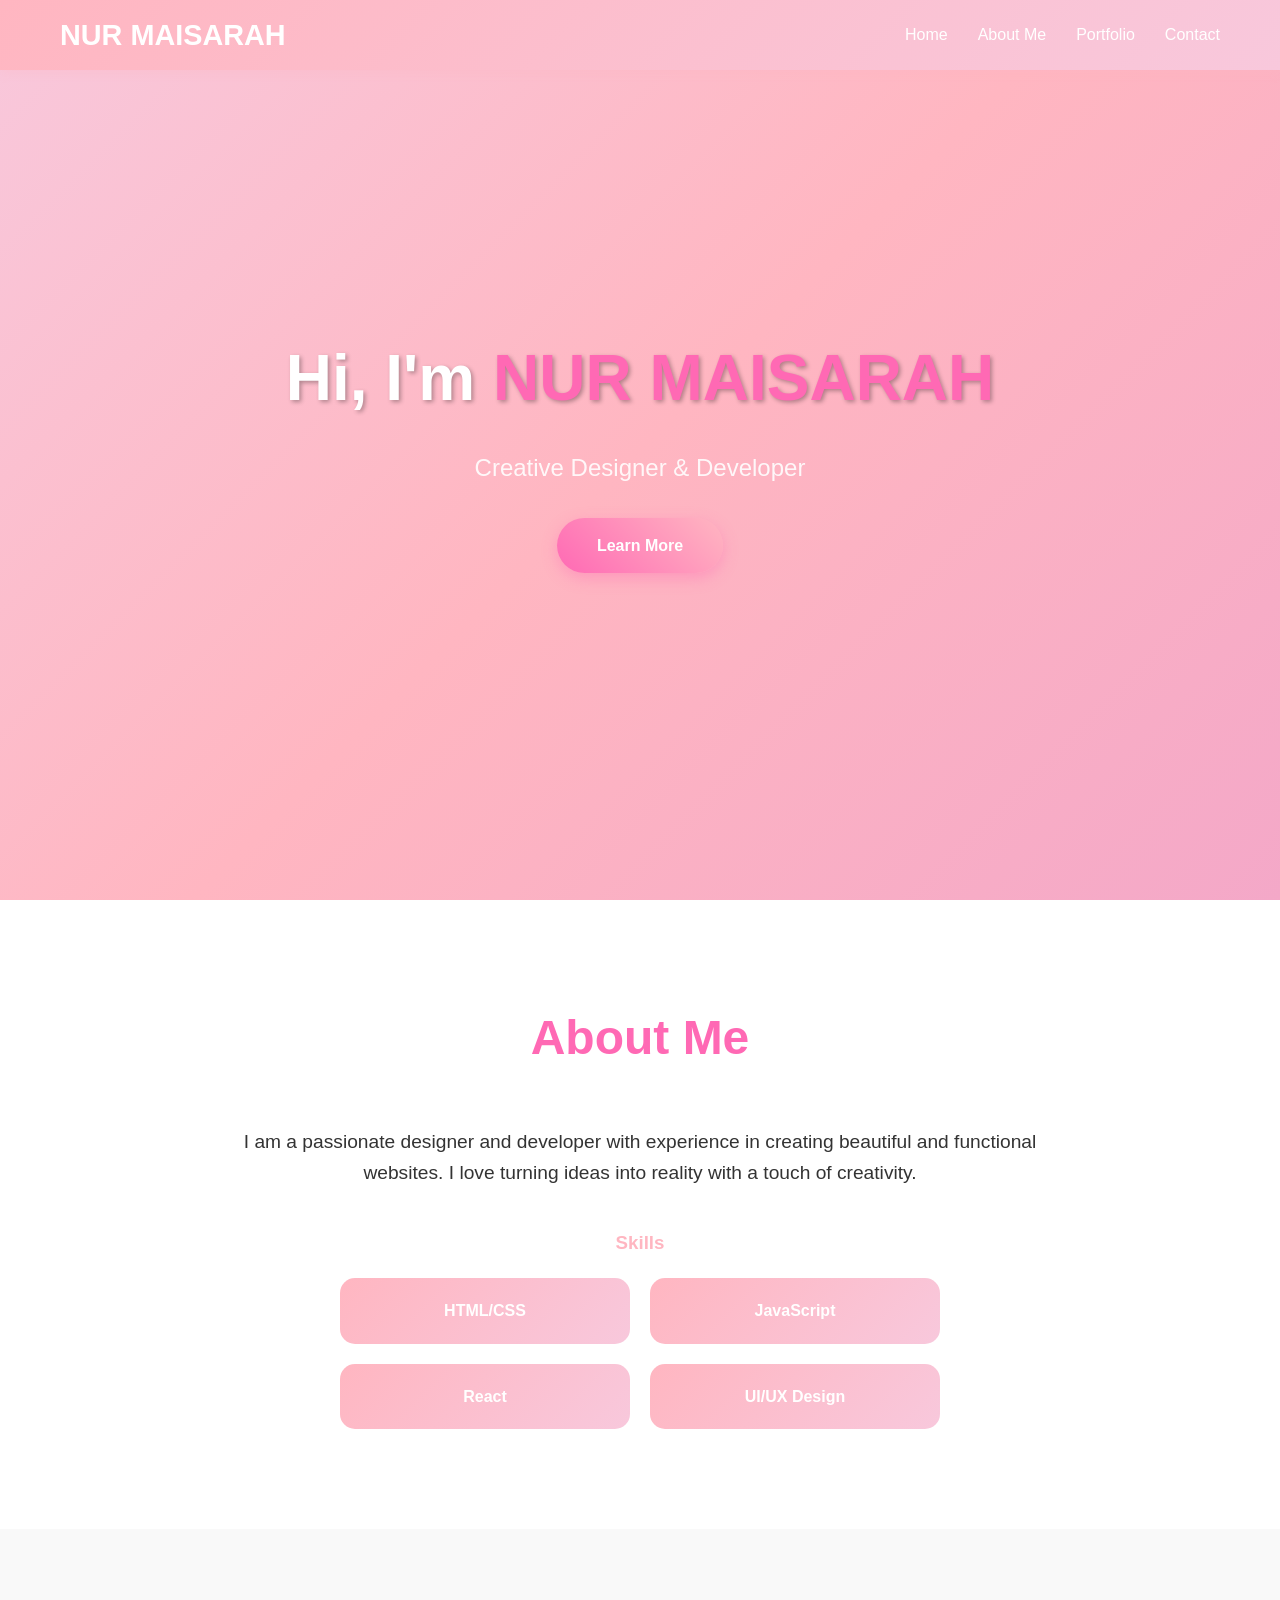
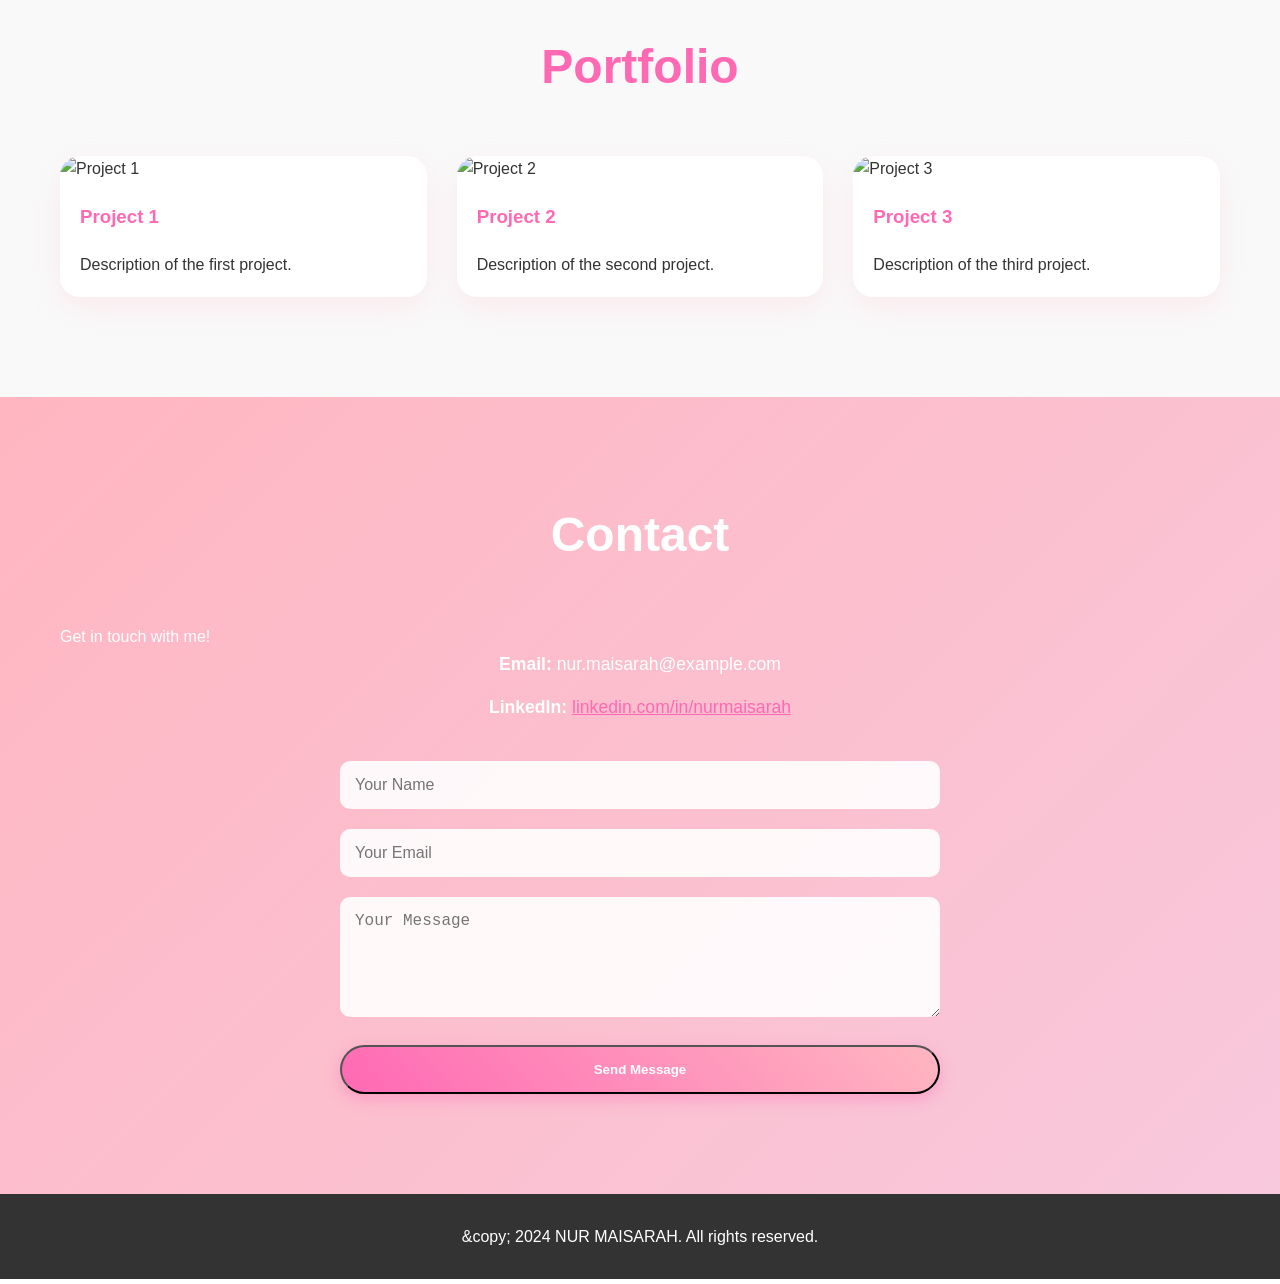
==== nur_maisarah_portfolio/index.html @ 6c5437a6 "update content and layout" ====
<!DOCTYPE html>
<html lang="en">
<head>
    <meta charset="UTF-8">
    <meta name="viewport" content="width=device-width, initial-scale=1.0">
    <title>NUR MAISARAH - Portfolio</title>
    <link rel="stylesheet" href="style.css">
</head>
<body>
    <nav class="navbar">
        <div class="nav-container">
            <div class="logo">
                <h2>NUR MAISARAH</h2>
            </div>
            <ul class="nav-menu">
                <li class="nav-item">
                    <a href="#home" class="nav-link">Home</a>
                </li>
                <li class="nav-item">
                    <a href="#about" class="nav-link">About Me</a>
                </li>
                <li class="nav-item">
                    <a href="#portfolio" class="nav-link">Portfolio</a>
                </li>
                <li class="nav-item">
                    <a href="#contact" class="nav-link">Contact</a>
                </li>
            </ul>
        </div>
    </nav>

    <section id="home" class="section hero">
        <div class="hero-content">
            <h1>Hi, I&#39;m <span class="highlight">NUR MAISARAH</span></h1>
            <p class="hero-subtitle">Creative Designer &amp; Developer</p>
            <a href="#about" class="cta-button">Learn More</a>
        </div>
    </section>

    <section id="about" class="section">
        <div class="container">
            <h2>About Me</h2>
            <p>I am a passionate designer and developer with experience in creating beautiful and functional websites. I love turning ideas into reality with a touch of creativity.</p>
            <div class="skills">
                <h3>Skills</h3>
                <ul>
                    <li>HTML/CSS</li>
                    <li>JavaScript</li>
                    <li>React</li>
                    <li>UI/UX Design</li>
                </ul>
            </div>
        </div>
    </section>

    <section id="portfolio" class="section">
        <div class="container">
            <h2>Portfolio</h2>
            <div class="portfolio-grid">
                <div class="portfolio-item">
                    <img src="https://via.placeholder.com/400x300/f8c8dc/FFB6C1?text=Project+1" alt="Project 1">
                    <h3>Project 1</h3>
                    <p>Description of the first project.</p>
                </div>
                <div class="portfolio-item">
                    <img src="https://via.placeholder.com/400x300/f8c8dc/FFB6C1?text=Project+2" alt="Project 2">
                    <h3>Project 2</h3>
                    <p>Description of the second project.</p>
                </div>
                <div class="portfolio-item">
                    <img src="https://via.placeholder.com/400x300/f8c8dc/FFB6C1?text=Project+3" alt="Project 3">
                    <h3>Project 3</h3>
                    <p>Description of the third project.</p>
                </div>
            </div>
        </div>
    </section>

    <section id="contact" class="section">
        <div class="container">
            <h2>Contact</h2>
            <p>Get in touch with me!</p>
            <div class="contact-info">
                <p><strong>Email:</strong> nur.maisarah@example.com</p>
                <p><strong>LinkedIn:</strong> <a href="#">linkedin.com/in/nurmaisarah</a></p>
            </div>
            <form class="contact-form">
                <input type="text" placeholder="Your Name" required>
                <input type="email" placeholder="Your Email" required>
                <textarea placeholder="Your Message" rows="5" required></textarea>
                <button type="submit" class="cta-button">Send Message</button>
            </form>
        </div>
    </section>

    <footer>
        <p>&amp;copy; 2024 NUR MAISARAH. All rights reserved.</p>
    </footer>
</body>
</html>
---- nur_maisarah_portfolio/style.css ----
* {
    margin: 0;
    padding: 0;
    box-sizing: border-box;
}

body {
    font-family: 'Arial', sans-serif;
    line-height: 1.6;
    color: #333;
    overflow-x: hidden;
}

.container {
    max-width: 1200px;
    margin: 0 auto;
    padding: 0 20px;
}

/* Navigation */
.navbar {
    background: linear-gradient(135deg, #FFB6C1 0%, #F8C8DC 100%);
    position: fixed;
    top: 0;
    width: 100%;
    z-index: 1000;
    box-shadow: 0 2px 10px rgba(255, 182, 193, 0.3);
}

.nav-container {
    max-width: 1200px;
    margin: 0 auto;
    padding: 0 20px;
    display: flex;
    justify-content: space-between;
    align-items: center;
    height: 70px;
}

.logo h2 {
    color: #fff;
    font-size: 1.8rem;
    font-weight: bold;
}

.nav-menu {
    display: flex;
    list-style: none;
}

.nav-item {
    margin-left: 30px;
}

.nav-link {
    color: #fff;
    text-decoration: none;
    font-weight: 500;
    transition: color 0.3s ease;
}

.nav-link:hover {
    color: #FF69B4;
}

/* Hero Section */
.hero {
    height: 100vh;
    background: linear-gradient(135deg, #F8C8DC 0%, #FFB6C1 50%, #F4A8C8 100%);
    display: flex;
    align-items: center;
    justify-content: center;
    text-align: center;
    color: #fff;
}

.hero-content h1 {
    font-size: 4rem;
    margin-bottom: 20px;
    text-shadow: 2px 2px 4px rgba(0,0,0,0.3);
}

.highlight {
    color: #FF69B4;
}

.hero-subtitle {
    font-size: 1.5rem;
    margin-bottom: 30px;
    opacity: 0.9;
}

.cta-button {
    display: inline-block;
    background: linear-gradient(45deg, #FF69B4, #FFB6C1);
    color: #fff;
    padding: 15px 40px;
    text-decoration: none;
    border-radius: 50px;
    font-weight: bold;
    transition: transform 0.3s ease, box-shadow 0.3s ease;
    box-shadow: 0 5px 15px rgba(255, 105, 180, 0.4);
}

.cta-button:hover {
    transform: translateY(-3px);
    box-shadow: 0 8px 25px rgba(255, 105, 180, 0.6);
}

/* Sections */
.section {
    padding: 100px 0;
}

.section h2 {
    text-align: center;
    font-size: 3rem;
    margin-bottom: 50px;
    color: #FF69B4;
}

#about {
    background: #fff;
}

#about p {
    max-width: 800px;
    margin: 0 auto 40px;
    font-size: 1.2rem;
    text-align: center;
}

.skills {
    max-width: 600px;
    margin: 0 auto;
}

.skills h3 {
    text-align: center;
    margin-bottom: 20px;
    color: #FFB6C1;
}

.skills ul {
    display: grid;
    grid-template-columns: repeat(auto-fit, minmax(200px, 1fr));
    gap: 20px;
    list-style: none;
}

.skills li {
    background: linear-gradient(135deg, #FFB6C1, #F8C8DC);
    padding: 20px;
    border-radius: 15px;
    text-align: center;
    color: #fff;
    font-weight: bold;
}

/* Portfolio */
#portfolio {
    background: #f9f9f9;
}

.portfolio-grid {
    display: grid;
    grid-template-columns: repeat(auto-fit, minmax(350px, 1fr));
    gap: 30px;
}

.portfolio-item {
    background: #fff;
    border-radius: 20px;
    overflow: hidden;
    box-shadow: 0 10px 30px rgba(255, 182, 193, 0.2);
    transition: transform 0.3s ease, box-shadow 0.3s ease;
}

.portfolio-item:hover {
    transform: translateY(-10px);
    box-shadow: 0 20px 40px rgba(255, 182, 193, 0.3);
}

.portfolio-item img {
    width: 100%;
    height: 250px;
    object-fit: cover;
}

.portfolio-item h3 {
    padding: 20px;
    color: #FF69B4;
}

.portfolio-item p {
    padding: 0 20px 20px;
}

/* Contact */
#contact {
    background: linear-gradient(135deg, #FFB6C1 0%, #F8C8DC 100%);
    color: #fff;
}

#contact h2 {
    color: #fff;
}

.contact-info {
    max-width: 600px;
    margin: 0 auto 40px;
    text-align: center;
}

.contact-info p {
    margin-bottom: 15px;
    font-size: 1.1rem;
}

.contact-info a {
    color: #FF69B4;
}

.contact-form {
    max-width: 600px;
    margin: 0 auto;
}

.contact-form input,
.contact-form textarea {
    width: 100%;
    padding: 15px;
    margin-bottom: 20px;
    border: none;
    border-radius: 10px;
    font-size: 1rem;
    background: rgba(255, 255, 255, 0.9);
}

.contact-form button {
    width: 100%;
}

/* Footer */
footer {
    background: #333;
    color: #fff;
    text-align: center;
    padding: 30px 0;
}

/* Responsive */
@media (max-width: 768px) {
    .nav-menu {
        position: fixed;
        left: -100%;
        top: 70px;
        flex-direction: column;
        background-color: #FFB6C1;
        width: 100%;
        text-align: center;
        transition: 0.3s;
        box-shadow: 0 10px 27px rgba(0,0,0,0.05);
    }

    .hero-content h1 {
        font-size: 2.5rem;
    }

    .portfolio-grid {
        grid-template-columns: 1fr;
    }
}
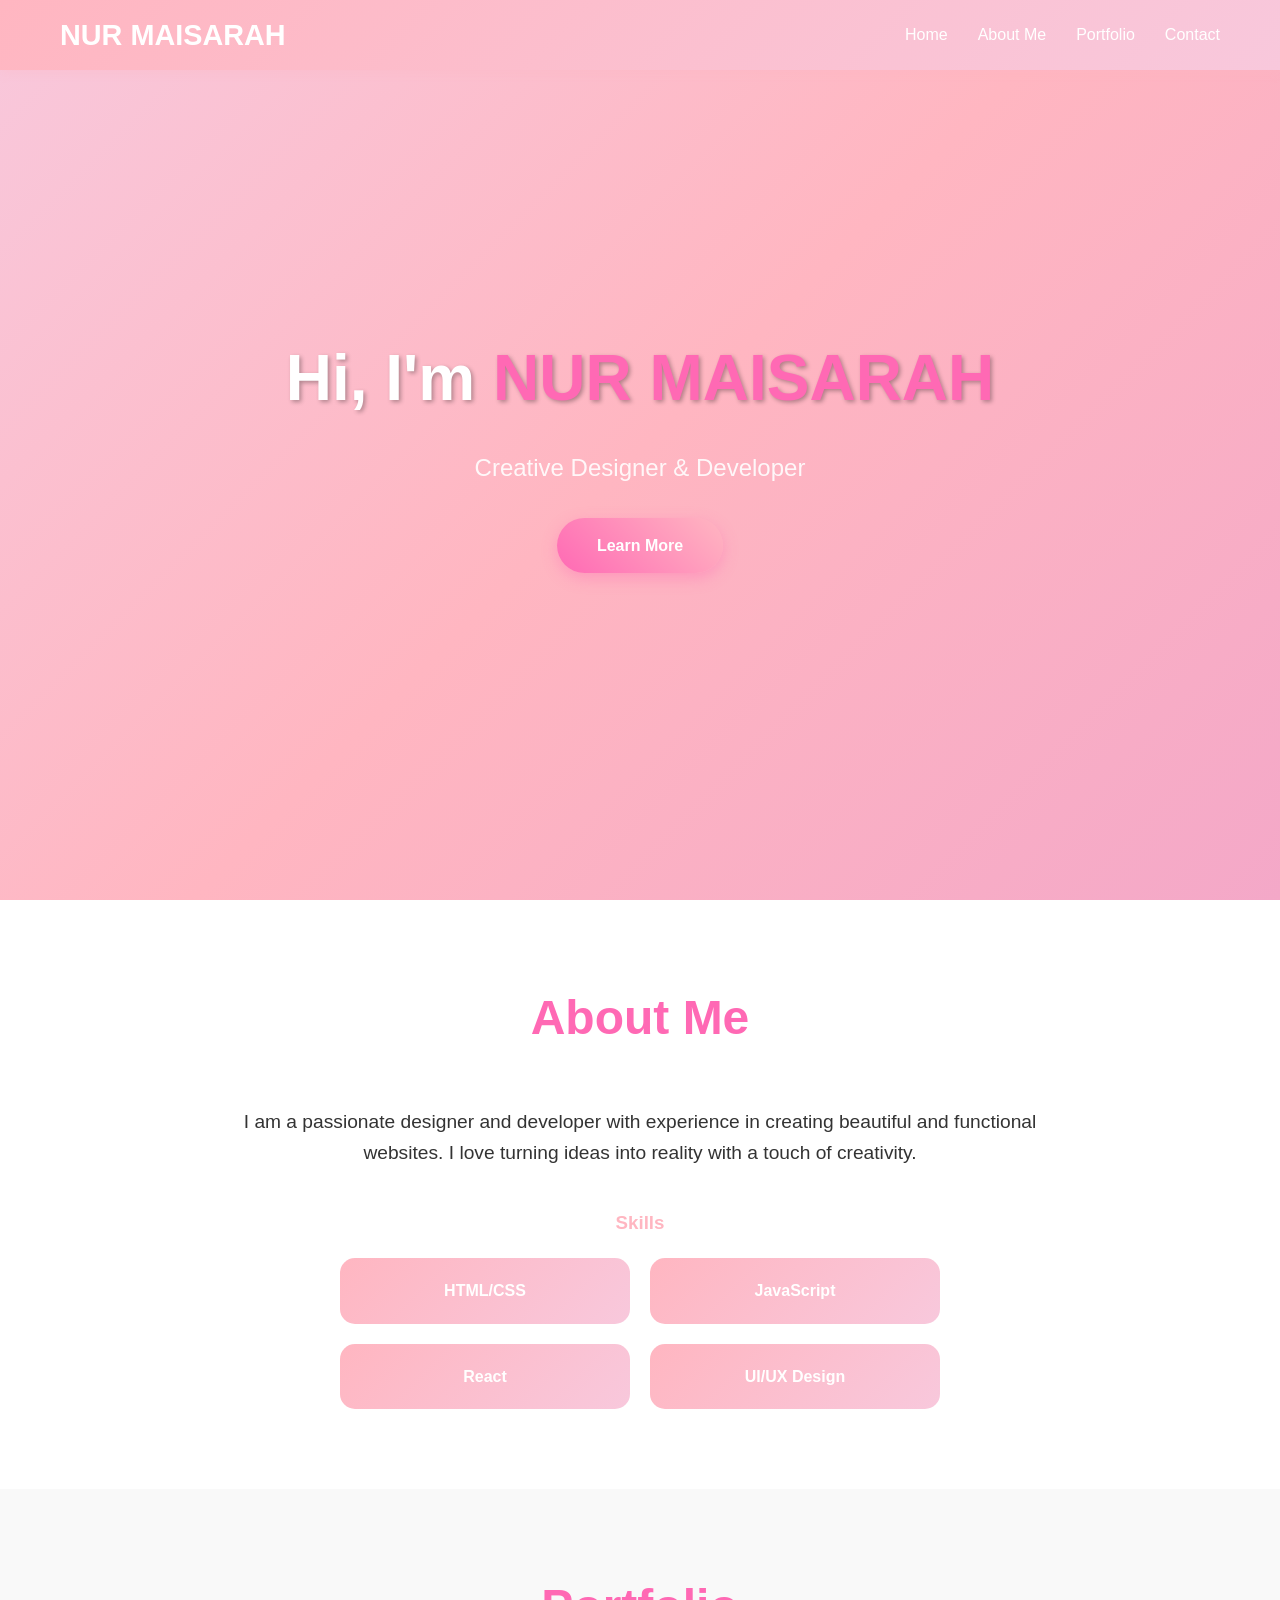
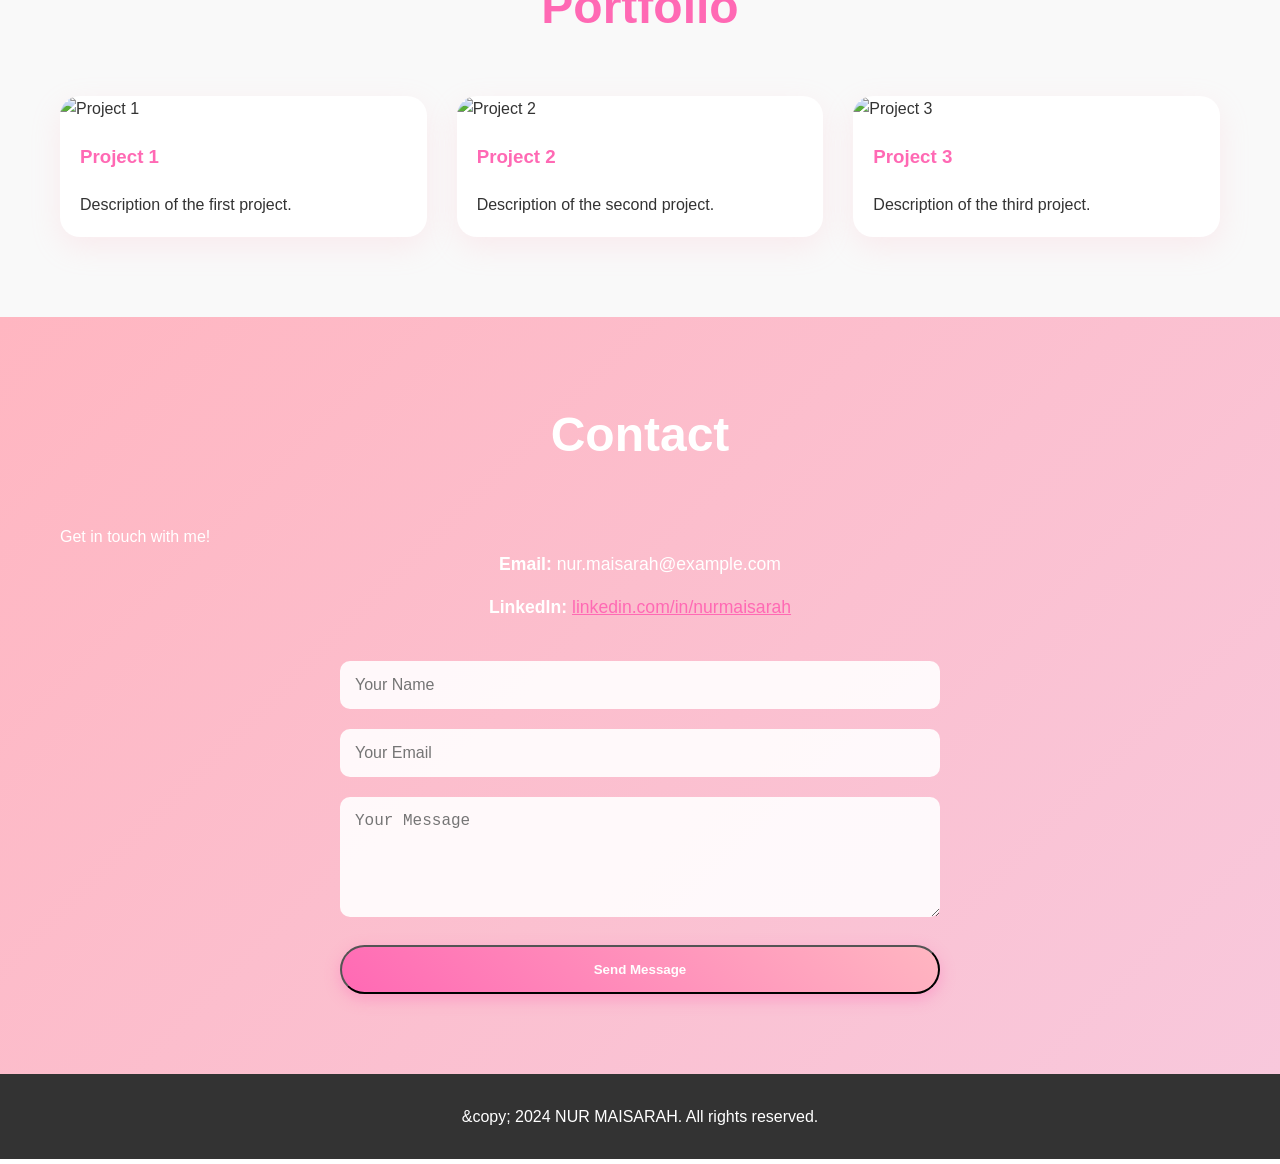
==== commit ef5d9ffa: "update mobile" ====
--- a/nur_maisarah_portfolio/index.html
+++ b/nur_maisarah_portfolio/index.html
@@ -4,15 +4,21 @@
     <meta charset="UTF-8">
     <meta name="viewport" content="width=device-width, initial-scale=1.0">
     <title>NUR MAISARAH - Portfolio</title>
-    <link rel="stylesheet" href="style.css">
+<link rel="stylesheet" href="style.css">
+    <script src="script.js" defer></script>
 </head>
 <body>
     <nav class="navbar">
-        <div class="nav-container">
+<div class="nav-container">
             <div class="logo">
                 <h2>NUR MAISARAH</h2>
             </div>
             <ul class="nav-menu">
+            <div class="hamburger">
+                <span></span>
+                <span></span>
+                <span></span>
+            </div>
                 <li class="nav-item">
                     <a href="#home" class="nav-link">Home</a>
                 </li>
--- a/nur_maisarah_portfolio/style.css
+++ b/nur_maisarah_portfolio/style.css
@@ -35,6 +35,35 @@
     justify-content: space-between;
     align-items: center;
     height: 70px;
+    position: relative;
+}
+
+.hamburger {
+    display: none;
+    flex-direction: column;
+    cursor: pointer;
+    padding: 5px;
+}
+
+.hamburger span {
+    width: 25px;
+    height: 3px;
+    background: #fff;
+    margin: 3px 0;
+    transition: 0.3s;
+    border-radius: 2px;
+}
+
+.hamburger.active span:nth-child(1) {
+    transform: rotate(-45deg) translate(-5px, 6px);
+}
+
+.hamburger.active span:nth-child(2) {
+    opacity: 0;
+}
+
+.hamburger.active span:nth-child(3) {
+    transform: rotate(45deg) translate(-5px, -6px);
 }
 
 .logo h2 {
@@ -65,13 +94,14 @@
 
 /* Hero Section */
 .hero {
-    height: 100vh;
+    min-height: 100vh;
     background: linear-gradient(135deg, #F8C8DC 0%, #FFB6C1 50%, #F4A8C8 100%);
     display: flex;
     align-items: center;
     justify-content: center;
     text-align: center;
     color: #fff;
+    padding-top: 70px;
 }
 
 .hero-content h1 {
@@ -117,6 +147,10 @@
     font-size: 3rem;
     margin-bottom: 50px;
     color: #FF69B4;
+}
+
+.section {
+    padding: 80px 0;
 }
 
 #about {
@@ -251,23 +285,122 @@
 
 /* Responsive */
 @media (max-width: 768px) {
+    .hamburger {
+        display: flex;
+    }
+
     .nav-menu {
         position: fixed;
         left: -100%;
         top: 70px;
         flex-direction: column;
-        background-color: #FFB6C1;
+        background: linear-gradient(135deg, #FFB6C1 0%, #F8C8DC 100%);
         width: 100%;
+        height: calc(100vh - 70px);
         text-align: center;
-        transition: 0.3s;
+        transition: left 0.3s ease;
         box-shadow: 0 10px 27px rgba(0,0,0,0.05);
+        padding-top: 20px;
+    }
+
+    .nav-menu.active {
+        left: 0;
+    }
+
+    .nav-item {
+        margin: 20px 0;
+        margin-left: 0 !important;
+        opacity: 0;
+        transform: translateX(-20px);
+        animation: slideIn 0.3s ease forwards;
+    }
+
+    .nav-item:nth-child(1) { animation-delay: 0.1s; }
+    .nav-item:nth-child(2) { animation-delay: 0.2s; }
+    .nav-item:nth-child(3) { animation-delay: 0.3s; }
+    .nav-item:nth-child(4) { animation-delay: 0.4s; }
+
+    @keyframes slideIn {
+        to {
+            opacity: 1;
+            transform: translateX(0);
+        }
+    }
+
+    .hero {
+        min-height: 100vh;
+        padding-top: 70px;
     }
 
     .hero-content h1 {
-        font-size: 2.5rem;
+        font-size: 2rem;
+    }
+
+    .hero-subtitle {
+        font-size: 1.2rem;
+    }
+
+    .section {
+        padding: 60px 0;
+    }
+
+    .section h2 {
+        font-size: 2rem;
+        margin-bottom: 30px;
+    }
+
+    .container {
+        padding: 0 15px;
+    }
+
+    .skills ul {
+        grid-template-columns: 1fr;
+        gap: 15px;
+    }
+
+    .skills li {
+        padding: 15px;
     }
 
     .portfolio-grid {
         grid-template-columns: 1fr;
-    }
-}
+        gap: 20px;
+    }
+
+    .portfolio-item img {
+        height: 200px;
+    }
+
+    .contact-form input,
+    .contact-form textarea {
+        padding: 12px;
+        font-size: 16px; /* Prevent zoom on iOS */
+    }
+
+    .cta-button {
+        padding: 12px 30px;
+        min-height: 44px;
+        display: flex;
+        align-items: center;
+        justify-content: center;
+    }
+
+    footer {
+        padding: 20px 0;
+        font-size: 0.9rem;
+    }
+}
+
+@media (max-width: 480px) {
+    .logo h2 {
+        font-size: 1.5rem;
+    }
+
+    .hero-content h1 {
+        font-size: 1.8rem;
+    }
+
+    .section h2 {
+        font-size: 1.8rem;
+    }
+}
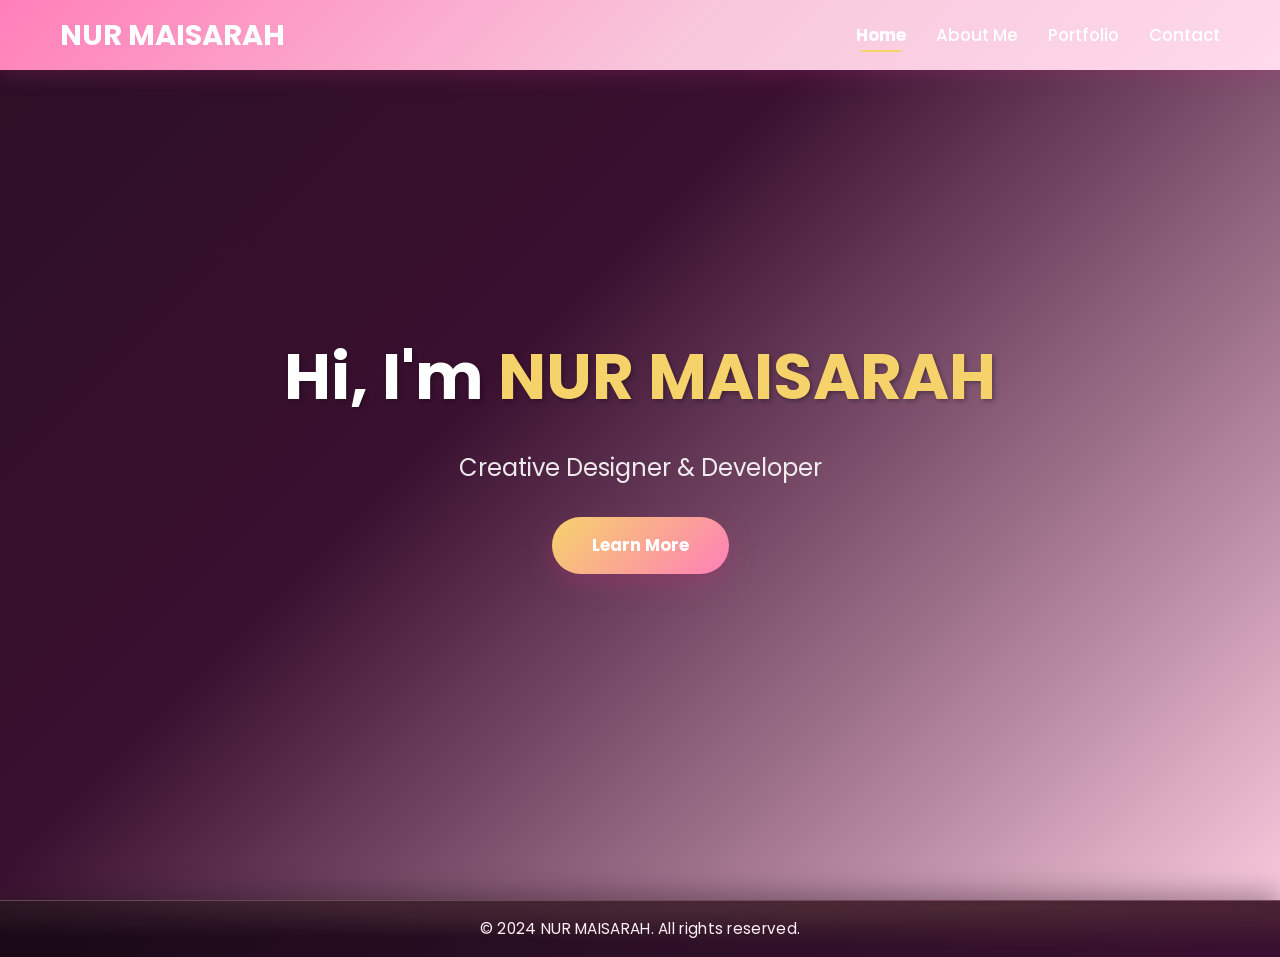
==== commit 28d42c21: "Merge branch 'main' of https://github.com/lalacode-stack/profile" ====
--- a/nur_maisarah_portfolio/index.html
+++ b/nur_maisarah_portfolio/index.html
@@ -1,5 +1,5 @@
 <!DOCTYPE html>
-<html lang="en">
+<html lang="ms">
 <head>
     <meta charset="UTF-8">
     <meta name="viewport" content="width=device-width, initial-scale=1.0">
@@ -9,98 +9,44 @@
 </head>
 <body>
     <nav class="navbar">
-<div class="nav-container">
+        <div class="nav-container">
             <div class="logo">
                 <h2>NUR MAISARAH</h2>
             </div>
-            <ul class="nav-menu">
             <div class="hamburger">
                 <span></span>
                 <span></span>
                 <span></span>
             </div>
+            <ul class="nav-menu">
                 <li class="nav-item">
-                    <a href="#home" class="nav-link">Home</a>
+                    <a href="index.html" class="nav-link active">Home</a>
                 </li>
                 <li class="nav-item">
-                    <a href="#about" class="nav-link">About Me</a>
+                    <a href="about.html" class="nav-link">About Me</a>
                 </li>
                 <li class="nav-item">
-                    <a href="#portfolio" class="nav-link">Portfolio</a>
+                    <a href="portfolio.html" class="nav-link">Portfolio</a>
                 </li>
                 <li class="nav-item">
-                    <a href="#contact" class="nav-link">Contact</a>
+                    <a href="contact.html" class="nav-link">Contact</a>
                 </li>
             </ul>
         </div>
     </nav>
 
-    <section id="home" class="section hero">
-        <div class="hero-content">
-            <h1>Hi, I&#39;m <span class="highlight">NUR MAISARAH</span></h1>
-            <p class="hero-subtitle">Creative Designer &amp; Developer</p>
-            <a href="#about" class="cta-button">Learn More</a>
-        </div>
-    </section>
-
-    <section id="about" class="section">
-        <div class="container">
-            <h2>About Me</h2>
-            <p>I am a passionate designer and developer with experience in creating beautiful and functional websites. I love turning ideas into reality with a touch of creativity.</p>
-            <div class="skills">
-                <h3>Skills</h3>
-                <ul>
-                    <li>HTML/CSS</li>
-                    <li>JavaScript</li>
-                    <li>React</li>
-                    <li>UI/UX Design</li>
-                </ul>
+    <main class="page-content">
+        <section class="section hero">
+            <div class="hero-content">
+                <h1>Hi, I&#39;m <span class="highlight">NUR MAISARAH</span></h1>
+                <p class="hero-subtitle">Creative Designer &amp; Developer</p>
+                <a href="about.html" class="cta-button">Learn More</a>
             </div>
-        </div>
-    </section>
-
-    <section id="portfolio" class="section">
-        <div class="container">
-            <h2>Portfolio</h2>
-            <div class="portfolio-grid">
-                <div class="portfolio-item">
-                    <img src="https://via.placeholder.com/400x300/f8c8dc/FFB6C1?text=Project+1" alt="Project 1">
-                    <h3>Project 1</h3>
-                    <p>Description of the first project.</p>
-                </div>
-                <div class="portfolio-item">
-                    <img src="https://via.placeholder.com/400x300/f8c8dc/FFB6C1?text=Project+2" alt="Project 2">
-                    <h3>Project 2</h3>
-                    <p>Description of the second project.</p>
-                </div>
-                <div class="portfolio-item">
-                    <img src="https://via.placeholder.com/400x300/f8c8dc/FFB6C1?text=Project+3" alt="Project 3">
-                    <h3>Project 3</h3>
-                    <p>Description of the third project.</p>
-                </div>
-            </div>
-        </div>
-    </section>
-
-    <section id="contact" class="section">
-        <div class="container">
-            <h2>Contact</h2>
-            <p>Get in touch with me!</p>
-            <div class="contact-info">
-                <p><strong>Email:</strong> nur.maisarah@example.com</p>
-                <p><strong>LinkedIn:</strong> <a href="#">linkedin.com/in/nurmaisarah</a></p>
-            </div>
-            <form class="contact-form">
-                <input type="text" placeholder="Your Name" required>
-                <input type="email" placeholder="Your Email" required>
-                <textarea placeholder="Your Message" rows="5" required></textarea>
-                <button type="submit" class="cta-button">Send Message</button>
-            </form>
-        </div>
-    </section>
+        </section>
+    </main>
 
     <footer>
-        <p>&amp;copy; 2024 NUR MAISARAH. All rights reserved.</p>
+        <p>&copy; 2024 NUR MAISARAH. All rights reserved.</p>
     </footer>
 </body>
 </html>
--- a/nur_maisarah_portfolio/style.css
+++ b/nur_maisarah_portfolio/style.css
@@ -1,14 +1,39 @@
+@import url('https://fonts.googleapis.com/css2?family=Poppins:wght@400;500;600;700&family=Playfair+Display:wght@600&display=swap');
+
+:root {
+    --pink-soft: #f8c8dc;
+    --pink-mid: #ff7fb8;
+    --pink-deep: #b23176;
+    --berry: #3a1030;
+    --midnight: #1f0b1c;
+    --gold: #f6d26b;
+    --surface: #fdf3f8;
+}
+
 * {
     margin: 0;
     padding: 0;
     box-sizing: border-box;
 }
 
+html, body {
+    height: 100%;
+}
+
 body {
-    font-family: 'Arial', sans-serif;
+    font-family: 'Poppins', 'Segoe UI', sans-serif;
     line-height: 1.6;
-    color: #333;
+    color: #2b0f25;
+    font-size: clamp(0.95rem, 1vw + 0.8rem, 1.05rem);
     overflow-x: hidden;
+    display: flex;
+    flex-direction: column;
+}
+
+main.page-content {
+    flex: 1;
+    display: flex;
+    flex-direction: column;
 }
 
 .container {
@@ -19,12 +44,12 @@
 
 /* Navigation */
 .navbar {
-    background: linear-gradient(135deg, #FFB6C1 0%, #F8C8DC 100%);
+    background: linear-gradient(135deg, var(--pink-mid) 0%, var(--pink-soft) 55%, #ffd9ec 100%);
     position: fixed;
     top: 0;
     width: 100%;
     z-index: 1000;
-    box-shadow: 0 2px 10px rgba(255, 182, 193, 0.3);
+    box-shadow: 0 6px 18px rgba(178, 49, 118, 0.25);
 }
 
 .nav-container {
@@ -36,17 +61,28 @@
     align-items: center;
     height: 70px;
     position: relative;
+    z-index: 1001;
 }
 
 .hamburger {
     display: none;
     flex-direction: column;
     cursor: pointer;
-    padding: 5px;
+    padding: 8px;
+    width: 40px;
+    height: 40px;
+    align-items: center;
+    justify-content: center;
+    border-radius: 5px;
+    transition: background 0.3s;
+}
+
+.hamburger:hover {
+    background: rgba(255,255,255,0.2);
 }
 
 .hamburger span {
-    width: 25px;
+    width: 28px;
     height: 3px;
     background: #fff;
     margin: 3px 0;
@@ -86,16 +122,33 @@
     text-decoration: none;
     font-weight: 500;
     transition: color 0.3s ease;
+    position: relative;
 }
 
 .nav-link:hover {
-    color: #FF69B4;
+    color: var(--gold);
+}
+
+.nav-link.active {
+    color: #fff;
+    font-weight: bold;
+}
+
+.nav-link.active::after {
+    content: '';
+    position: absolute;
+    bottom: -5px;
+    left: 50%;
+    transform: translateX(-50%);
+    width: 80%;
+    height: 2px;
+    background: var(--gold);
 }
 
 /* Hero Section */
 .hero {
     min-height: 100vh;
-    background: linear-gradient(135deg, #F8C8DC 0%, #FFB6C1 50%, #F4A8C8 100%);
+    background: linear-gradient(135deg, #2b0f25 0%, #3a1030 40%, #f8c8dc 100%);
     display: flex;
     align-items: center;
     justify-content: center;
@@ -105,182 +158,413 @@
 }
 
 .hero-content h1 {
-    font-size: 4rem;
+    font-size: clamp(2.4rem, 3vw + 1.6rem, 4rem);
     margin-bottom: 20px;
     text-shadow: 2px 2px 4px rgba(0,0,0,0.3);
 }
 
 .highlight {
-    color: #FF69B4;
+    color: var(--gold);
 }
 
 .hero-subtitle {
-    font-size: 1.5rem;
+    font-size: clamp(1.1rem, 1vw + 0.9rem, 1.5rem);
     margin-bottom: 30px;
     opacity: 0.9;
 }
 
 .cta-button {
     display: inline-block;
-    background: linear-gradient(45deg, #FF69B4, #FFB6C1);
+    background: linear-gradient(135deg, var(--gold), var(--pink-mid));
     color: #fff;
     padding: 15px 40px;
     text-decoration: none;
     border-radius: 50px;
     font-weight: bold;
     transition: transform 0.3s ease, box-shadow 0.3s ease;
-    box-shadow: 0 5px 15px rgba(255, 105, 180, 0.4);
+    box-shadow: 0 10px 25px rgba(178, 49, 118, 0.35);
 }
 
 .cta-button:hover {
     transform: translateY(-3px);
-    box-shadow: 0 8px 25px rgba(255, 105, 180, 0.6);
+    box-shadow: 0 14px 30px rgba(178, 49, 118, 0.45);
 }
 
 /* Sections */
 .section {
-    padding: 100px 0;
+    padding: 80px 0;
 }
 
 .section h2 {
     text-align: center;
-    font-size: 3rem;
+    font-size: clamp(1.9rem, 2.4vw + 1.4rem, 3rem);
     margin-bottom: 50px;
-    color: #FF69B4;
-}
-
-.section {
-    padding: 80px 0;
-}
-
-#about {
+    color: var(--pink-mid);
+}
+
+/* About */
+.about-hero {
     background: #fff;
-}
-
-#about p {
-    max-width: 800px;
-    margin: 0 auto 40px;
-    font-size: 1.2rem;
+    padding-top: 120px;
+    padding-bottom: 120px;
+}
+
+.about-grid {
+    display: grid;
+    grid-template-columns: repeat(auto-fit, minmax(320px, 1fr));
+    gap: 40px;
+    align-items: center;
+}
+
+.about-copy h2 {
+    color: #2b0f25;
+    font-size: clamp(1.9rem, 2vw + 1.3rem, 2.5rem);
+    line-height: 1.2;
+    margin-bottom: 18px;
+}
+
+.about-copy .lead {
+    font-size: 1.15rem;
+    color: #5a4a54;
+    margin-bottom: 20px;
+    max-width: 540px;
+}
+
+.eyebrow {
+    display: inline-block;
+    text-transform: uppercase;
+    letter-spacing: 0.16em;
+    font-weight: 600;
+    color: var(--gold);
+    font-size: 0.8rem;
+    margin-bottom: 14px;
+}
+
+.pill-row {
+    display: flex;
+    flex-wrap: wrap;
+    gap: 10px;
+    margin-bottom: 20px;
+}
+
+.pill {
+    padding: 10px 14px;
+    border-radius: 999px;
+    background: linear-gradient(135deg, var(--pink-mid), var(--pink-soft));
+    color: #fff;
+    font-weight: 600;
+    font-size: 0.95rem;
+    box-shadow: 0 6px 16px rgba(255, 182, 193, 0.25);
+}
+
+.about-stats {
+    display: grid;
+    grid-template-columns: repeat(auto-fit, minmax(160px, 1fr));
+    gap: 16px;
+    margin-top: 10px;
+}
+
+.stat-card {
+    background: var(--surface);
+    border: 1px solid #f4cde0;
+    border-radius: 14px;
+    padding: 16px 18px;
+    box-shadow: 0 8px 20px rgba(244, 168, 200, 0.18);
+}
+
+.stat-number {
+    display: block;
+    font-size: 1.9rem;
+    font-weight: 700;
+    color: var(--pink-deep);
+    margin-bottom: 6px;
+}
+
+.stat-label {
+    color: #6b5a64;
+    font-size: 0.95rem;
+}
+
+.about-visual {
+    display: grid;
+    gap: 16px;
+    justify-items: center;
+}
+
+.photo-frame {
+    position: relative;
+    width: min(420px, 100%);
+    aspect-ratio: 3 / 4;
+    border-radius: 24px;
+    overflow: hidden;
+    background: radial-gradient(120% 120% at 20% 20%, rgba(255, 182, 193, 0.22), transparent 60%),
+                linear-gradient(145deg, #2b0f25, #3a1030);
+    border: 1px solid rgba(255, 182, 193, 0.35);
+    box-shadow: 0 18px 45px rgba(0,0,0,0.18);
+}
+
+.photo-frame img {
+    width: 100%;
+    height: 100%;
+    object-fit: cover;
+    filter: saturate(1.08);
+    position: relative;
+    z-index: 2;
+}
+
+.photo-glow {
+    position: absolute;
+    inset: 0;
+    background: radial-gradient(90% 90% at 50% 20%, rgba(255, 182, 193, 0.25), transparent 70%);
+    z-index: 1;
+}
+
+.stack-card {
+    width: min(420px, 100%);
+    background: var(--midnight);
+    color: #fdf0f6;
+    border-radius: 14px;
+    padding: 14px 16px;
+    border: 1px solid rgba(255, 255, 255, 0.08);
+    box-shadow: 0 12px 28px rgba(0,0,0,0.24);
+}
+
+.stack-title {
+    font-weight: 600;
+    margin-bottom: 10px;
+    color: #ffc7de;
+    letter-spacing: 0.02em;
+}
+
+.stack-tags {
+    display: flex;
+    gap: 8px;
+    flex-wrap: wrap;
+}
+
+.stack-tags span {
+    padding: 8px 12px;
+    border-radius: 999px;
+    background: rgba(255, 255, 255, 0.08);
+    border: 1px solid rgba(255, 255, 255, 0.12);
+    color: #fdf0f6;
+    font-size: 0.9rem;
+}
+
+/* Portfolio */
+.portfolio-section {
+    background: #f9f9f9;
+}
+
+.section-lead {
+    max-width: 760px;
+    margin: 0 auto 36px;
+    font-size: 1.05rem;
     text-align: center;
-}
-
-.skills {
-    max-width: 600px;
+    color: #5a4a54;
+}
+
+.portfolio-list {
+    display: grid;
+    gap: 28px;
+}
+
+.project-card {
+    display: grid;
+    grid-template-columns: repeat(auto-fit, minmax(280px, 1fr));
+    gap: 24px;
+    align-items: center;
+    padding: 22px;
+    background: #fff;
+    border-radius: 18px;
+    box-shadow: 0 16px 30px rgba(0,0,0,0.06);
+    border: 1px solid #f2d7e4;
+}
+
+.project-card.alt .project-media {
+    order: 2;
+}
+
+.project-card.alt .project-copy {
+    order: 1;
+}
+
+.project-media img {
+    width: 100%;
+    border-radius: 14px;
+    object-fit: cover;
+    box-shadow: 0 12px 28px rgba(0,0,0,0.12);
+}
+
+.project-copy h3 {
+    color: #2b0f25;
+    font-size: clamp(1.25rem, 1vw + 1rem, 1.6rem);
+    margin-bottom: 10px;
+}
+
+.project-desc {
+    color: #5a4a54;
+    margin-bottom: 12px;
+    line-height: 1.6;
+}
+
+.project-tags {
+    display: flex;
+    flex-wrap: wrap;
+    gap: 10px;
+}
+
+.project-tags span {
+    padding: 9px 12px;
+    border-radius: 12px;
+    background: linear-gradient(135deg, var(--pink-soft), #ffe5f2);
+    border: 1px solid #f4cde0;
+    color: var(--pink-deep);
+    font-weight: 600;
+    font-size: 0.9rem;
+}
+
+/* Contact */
+.contact-hero {
+    min-height: calc(100vh - 70px);
+    display: flex;
+    align-items: center;
+    padding: 120px 20px 120px;
+    background: radial-gradient(140% 120% at 20% 20%, rgba(255, 182, 193, 0.08) 0%, transparent 45%),
+                radial-gradient(120% 120% at 80% 10%, rgba(255, 105, 180, 0.1) 0%, transparent 50%),
+                linear-gradient(145deg, #1d0c1e 0%, #2b0f25 45%, #3a1030 100%);
+    color: #fdf0f6;
+}
+
+.contact-card {
+    max-width: 560px;
     margin: 0 auto;
-}
-
-.skills h3 {
+    background: rgba(255, 255, 255, 0.03);
+    border: 1px solid rgba(255, 255, 255, 0.08);
+    border-radius: 18px;
+    padding: 36px 32px;
+    box-shadow: 0 18px 50px rgba(0, 0, 0, 0.35);
+    backdrop-filter: blur(4px);
+}
+
+.contact-card h2 {
+    color: #ffd7e8;
+    letter-spacing: 0.04em;
+    margin-bottom: 14px;
+}
+
+.contact-card p {
+    margin-bottom: 14px;
+    font-size: 1.05rem;
+    color: #f6dfe9;
+}
+
+.contact-card a {
+    color: #ffc7de;
+    text-decoration: none;
+}
+
+.contact-form {
+    margin-top: 18px;
+    display: grid;
+    gap: 12px;
+}
+
+.form-field {
+    display: grid;
+    gap: 6px;
+}
+
+.form-field label {
+    font-size: 0.9rem;
+    color: #f7e5ef;
+    letter-spacing: 0.02em;
+}
+
+.form-field input,
+.form-field textarea {
+    width: 100%;
+    padding: 14px 14px;
+    border-radius: 12px;
+    border: 1px solid rgba(255, 255, 255, 0.14);
+    background: rgba(255, 255, 255, 0.06);
+    color: #fdf0f6;
+    font-size: 1rem;
+    outline: none;
+    transition: border-color 0.2s ease, box-shadow 0.2s ease, background 0.2s ease;
+}
+
+.form-field input::placeholder,
+.form-field textarea::placeholder {
+    color: rgba(255, 255, 255, 0.7);
+}
+
+.form-field input:focus,
+.form-field textarea:focus {
+    border-color: rgba(255, 182, 193, 0.8);
+    box-shadow: 0 0 0 4px rgba(255, 182, 193, 0.15);
+    background: rgba(255, 255, 255, 0.1);
+}
+
+.form-field textarea {
+    resize: vertical;
+    min-height: 140px;
+}
+
+.cta-button.secondary {
+    width: 100%;
     text-align: center;
-    margin-bottom: 20px;
-    color: #FFB6C1;
-}
-
-.skills ul {
+    background: linear-gradient(135deg, #FF69B4, #ff9bcf);
+    border: none;
+}
+.contact-social {
+    display: flex;
+    gap: 12px;
+    margin-top: 6px;
+}
+
+.contact-social a {
+    width: 44px;
+    height: 44px;
     display: grid;
-    grid-template-columns: repeat(auto-fit, minmax(200px, 1fr));
-    gap: 20px;
-    list-style: none;
-}
-
-.skills li {
-    background: linear-gradient(135deg, #FFB6C1, #F8C8DC);
-    padding: 20px;
-    border-radius: 15px;
-    text-align: center;
-    color: #fff;
-    font-weight: bold;
-}
-
-/* Portfolio */
-#portfolio {
-    background: #f9f9f9;
-}
-
-.portfolio-grid {
-    display: grid;
-    grid-template-columns: repeat(auto-fit, minmax(350px, 1fr));
-    gap: 30px;
-}
-
-.portfolio-item {
-    background: #fff;
-    border-radius: 20px;
-    overflow: hidden;
-    box-shadow: 0 10px 30px rgba(255, 182, 193, 0.2);
-    transition: transform 0.3s ease, box-shadow 0.3s ease;
-}
-
-.portfolio-item:hover {
-    transform: translateY(-10px);
-    box-shadow: 0 20px 40px rgba(255, 182, 193, 0.3);
-}
-
-.portfolio-item img {
-    width: 100%;
-    height: 250px;
-    object-fit: cover;
-}
-
-.portfolio-item h3 {
-    padding: 20px;
-    color: #FF69B4;
-}
-
-.portfolio-item p {
-    padding: 0 20px 20px;
-}
-
-/* Contact */
-#contact {
-    background: linear-gradient(135deg, #FFB6C1 0%, #F8C8DC 100%);
-    color: #fff;
-}
-
-#contact h2 {
-    color: #fff;
-}
-
-.contact-info {
-    max-width: 600px;
-    margin: 0 auto 40px;
-    text-align: center;
-}
-
-.contact-info p {
-    margin-bottom: 15px;
-    font-size: 1.1rem;
-}
-
-.contact-info a {
-    color: #FF69B4;
-}
-
-.contact-form {
-    max-width: 600px;
-    margin: 0 auto;
-}
-
-.contact-form input,
-.contact-form textarea {
-    width: 100%;
-    padding: 15px;
-    margin-bottom: 20px;
-    border: none;
-    border-radius: 10px;
-    font-size: 1rem;
-    background: rgba(255, 255, 255, 0.9);
-}
-
-.contact-form button {
-    width: 100%;
+    place-items: center;
+    border-radius: 12px;
+    background: rgba(255, 255, 255, 0.06);
+    border: 1px solid rgba(255, 255, 255, 0.12);
+    transition: transform 0.25s ease, background 0.25s ease, border-color 0.25s ease;
+    color: #fdf0f6;
+}
+
+.contact-social a:hover {
+    transform: translateY(-2px);
+    background: rgba(255, 255, 255, 0.12);
+    border-color: rgba(255, 182, 193, 0.55);
+}
+
+.contact-social svg {
+    width: 20px;
+    height: 20px;
+    fill: currentColor;
 }
 
 /* Footer */
 footer {
-    background: #333;
-    color: #fff;
+    background:
+        radial-gradient(120% 120% at 20% 0%, rgba(255, 182, 193, 0.12), transparent 55%),
+        radial-gradient(120% 120% at 80% 10%, rgba(246, 210, 107, 0.12), transparent 60%),
+        linear-gradient(135deg, #180815 0%, #2b0f25 50%, #3a1030 100%);
+    color: #fdf0f6;
     text-align: center;
-    padding: 30px 0;
+    padding: 16px 0;
+    margin-top: 0;
+    font-size: 0.95rem;
+    border-top: 1px solid rgba(255, 182, 193, 0.35);
+    box-shadow: 0 -8px 24px rgba(26, 13, 25, 0.35);
+    letter-spacing: 0.02em;
+}
+
+footer p {
+    margin: 0;
 }
 
 /* Responsive */
@@ -291,29 +575,40 @@
 
     .nav-menu {
         position: fixed;
-        left: -100%;
-        top: 70px;
+        inset: 0;
+        left: 0;
+        top: 0;
         flex-direction: column;
-        background: linear-gradient(135deg, #FFB6C1 0%, #F8C8DC 100%);
-        width: 100%;
-        height: calc(100vh - 70px);
+        background: linear-gradient(135deg, var(--pink-mid) 0%, var(--pink-soft) 60%, #ffd9ec 100%);
+        width: 100vw;
+        height: 100vh;
         text-align: center;
-        transition: left 0.3s ease;
+        transform: translateX(-100%);
+        transition: transform 0.35s ease;
         box-shadow: 0 10px 27px rgba(0,0,0,0.05);
-        padding-top: 20px;
+        padding-top: 90px;
+        z-index: 999;
     }
 
     .nav-menu.active {
-        left: 0;
-    }
-
-    .nav-item {
-        margin: 20px 0;
-        margin-left: 0 !important;
-        opacity: 0;
-        transform: translateX(-20px);
-        animation: slideIn 0.3s ease forwards;
-    }
+        transform: translateX(0);
+    }
+
+.nav-item {
+    margin: 25px 0;
+    margin-left: 0 !important;
+    padding: 12px 20px;
+    border-radius: 10px;
+    opacity: 0;
+    transform: translateX(-20px);
+    animation: slideIn 0.3s ease forwards;
+    transition: background 0.3s;
+    font-size: 1.1rem;
+}
+
+.nav-item:hover {
+    background: rgba(255,255,255,0.2);
+}
 
     .nav-item:nth-child(1) { animation-delay: 0.1s; }
     .nav-item:nth-child(2) { animation-delay: 0.2s; }
@@ -332,14 +627,6 @@
         padding-top: 70px;
     }
 
-    .hero-content h1 {
-        font-size: 2rem;
-    }
-
-    .hero-subtitle {
-        font-size: 1.2rem;
-    }
-
     .section {
         padding: 60px 0;
     }
@@ -353,15 +640,6 @@
         padding: 0 15px;
     }
 
-    .skills ul {
-        grid-template-columns: 1fr;
-        gap: 15px;
-    }
-
-    .skills li {
-        padding: 15px;
-    }
-
     .portfolio-grid {
         grid-template-columns: 1fr;
         gap: 20px;
@@ -370,11 +648,21 @@
     .portfolio-item img {
         height: 200px;
     }
+    
+    .project-card {
+        grid-template-columns: 1fr;
+        padding: 18px;
+    }
+    
+    .project-card.alt .project-media,
+    .project-card.alt .project-copy {
+        order: initial;
+    }
 
     .contact-form input,
     .contact-form textarea {
         padding: 12px;
-        font-size: 16px; /* Prevent zoom on iOS */
+        font-size: 16px;
     }
 
     .cta-button {
@@ -385,9 +673,18 @@
         justify-content: center;
     }
 
+    .about-grid {
+        grid-template-columns: 1fr;
+    }
+
+    .about-copy h2 {
+        font-size: 2rem;
+    }
+
     footer {
-        padding: 20px 0;
-        font-size: 0.9rem;
+        padding: 14px 0;
+        font-size: 0.95rem;
+        margin-top: 0;
     }
 }
 
